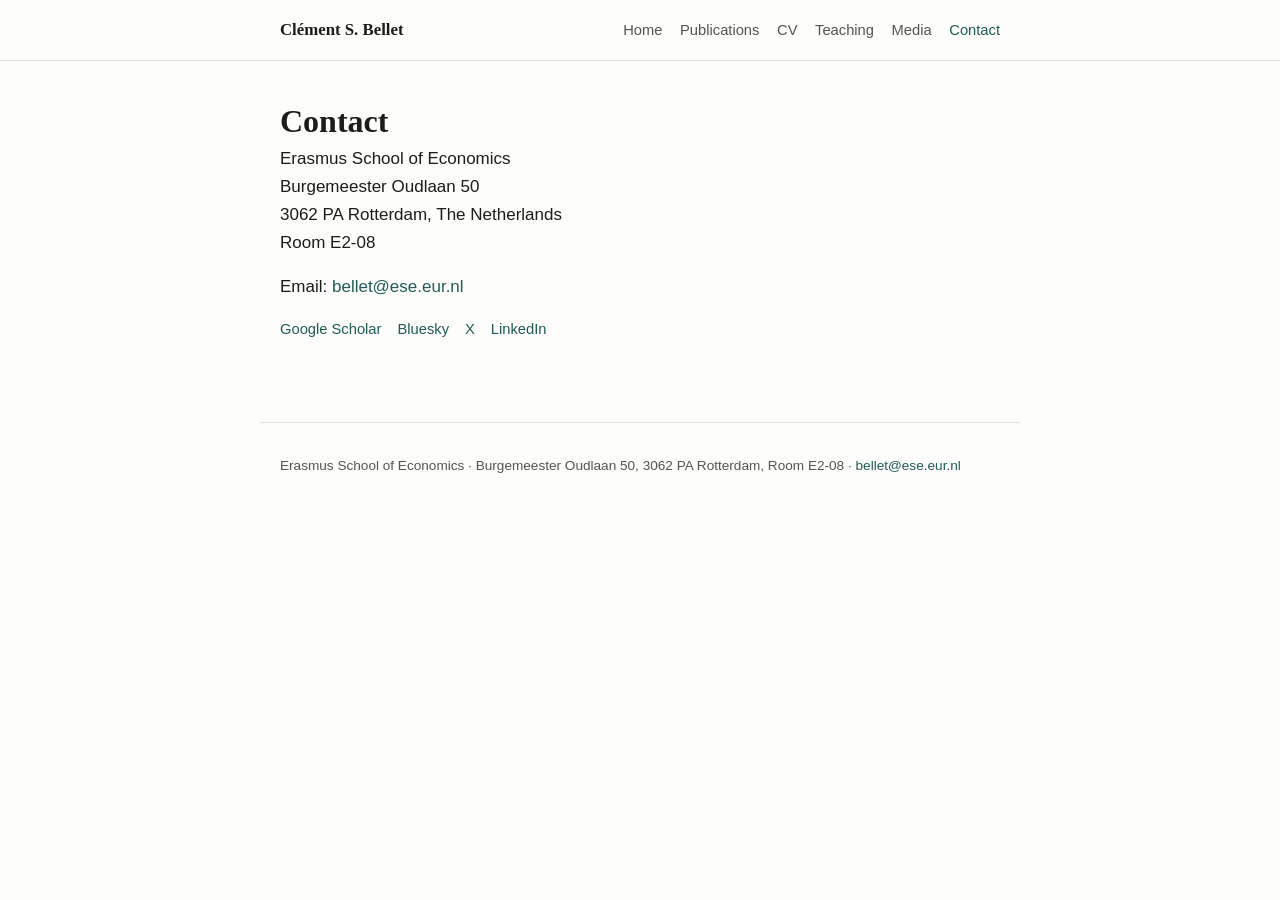
==== contact.html @ 181377c8 "Initial site" ====
<!doctype html>
<html lang="en">
<head>
<meta charset="utf-8">
<meta name="viewport" content="width=device-width, initial-scale=1">
<title>Contact · Clément S. Bellet</title>
<link rel="stylesheet" href="assets/css/style.css">
</head>
<body>

<header class="site-header">
  <nav class="nav">
    <a class="nav-name" href="index.html">Clément S. Bellet</a>
    <div class="nav-links">
      <a href="index.html">Home</a>
      <a href="publications.html">Publications</a>
      <a href="cv.html">CV</a>
      <a href="teaching.html">Teaching</a>
      <a href="media.html">Media</a>
      <a href="contact.html" class="active">Contact</a>
    </div>
  </nav>
</header>

<main>
  <h1>Contact</h1>

  <p>
    Erasmus School of Economics<br>
    Burgemeester Oudlaan 50<br>
    3062 PA Rotterdam, The Netherlands<br>
    Room E2-08
  </p>

  <p>Email: <a href="mailto:bellet@ese.eur.nl">bellet@ese.eur.nl</a></p>

  <div class="social-links">
    <a href="https://scholar.google.fr/citations?user=FyL0qRMAAAAJ&hl=fr">Google Scholar</a>
    <a href="https://bsky.app/profile/clement-s-bellet.bsky.social">Bluesky</a>
    <a href="https://twitter.com/bellet_clement">X</a>
    <a href="http://linkedin.com/in/clément-s-bellet-b0b84723">LinkedIn</a>
  </div>
</main>

<footer>
  Erasmus School of Economics · Burgemeester Oudlaan 50, 3062 PA Rotterdam, Room E2-08 · <a href="mailto:bellet@ese.eur.nl">bellet@ese.eur.nl</a>
</footer>

</body>
</html>
---- assets/css/style.css ----
/* ===== Base / theme tokens ===== */
:root {
  --bg: #fdfdfb;
  --bg-alt: #f4f3ef;
  --text: #1c1c1a;
  --text-muted: #55534d;
  --accent: #1f5c56;
  --border: #e3e1da;
  --serif: "Iowan Old Style", "Palatino Linotype", Palatino, Georgia, "Times New Roman", serif;
  --sans: -apple-system, BlinkMacSystemFont, "Segoe UI", Roboto, Helvetica, Arial, sans-serif;
  --max-width: 760px;
}

@media (prefers-color-scheme: dark) {
  :root {
    --bg: #16171a;
    --bg-alt: #1e2023;
    --text: #e8e6e1;
    --text-muted: #a8a59c;
    --accent: #6fbdb3;
    --border: #303236;
  }
}

* { box-sizing: border-box; }

html { scroll-behavior: smooth; }

body {
  margin: 0;
  background: var(--bg);
  color: var(--text);
  font-family: var(--sans);
  font-size: 17px;
  line-height: 1.65;
  -webkit-font-smoothing: antialiased;
}

a {
  color: var(--accent);
  text-decoration: none;
  border-bottom: 1px solid transparent;
}

a:hover { border-bottom-color: var(--accent); }

h1, h2, h3 {
  font-family: var(--serif);
  font-weight: 600;
  line-height: 1.25;
  color: var(--text);
}

h1 { font-size: 2rem; margin: 0 0 .25rem; }
h2 { font-size: 1.3rem; margin: 2.5rem 0 1rem; padding-bottom: .4rem; border-bottom: 1px solid var(--border); }
h3 { font-size: 1.05rem; margin: 0 0 .2rem; }

p { margin: 0 0 1rem; }

.site-header {
  border-bottom: 1px solid var(--border);
  background: var(--bg);
  position: sticky;
  top: 0;
  z-index: 10;
}

.nav {
  max-width: var(--max-width);
  margin: 0 auto;
  padding: 1rem 1.25rem;
  display: flex;
  align-items: baseline;
  justify-content: space-between;
  flex-wrap: wrap;
  gap: .5rem 1.25rem;
}

.nav-name {
  font-family: var(--serif);
  font-weight: 600;
  font-size: 1.05rem;
  color: var(--text);
  border: none;
}

.nav-links {
  display: flex;
  gap: 1.1rem;
  flex-wrap: wrap;
  font-size: .92rem;
}

.nav-links a {
  color: var(--text-muted);
  border: none;
}

.nav-links a.active,
.nav-links a:hover { color: var(--accent); }

main {
  max-width: var(--max-width);
  margin: 0 auto;
  padding: 2.5rem 1.25rem 5rem;
}

.hero {
  display: flex;
  gap: 1.75rem;
  align-items: flex-start;
  margin-bottom: 1.5rem;
}

.hero img {
  width: 180px;
  height: auto;
  border-radius: 6px;
  flex-shrink: 0;
}

.hero-text .title {
  color: var(--text-muted);
  font-size: .98rem;
  margin-bottom: .6rem;
}

.social-links {
  margin-top: .6rem;
  font-size: .92rem;
  display: flex;
  gap: 1rem;
  flex-wrap: wrap;
}

.pillars {
  display: grid;
  grid-template-columns: repeat(auto-fit, minmax(200px, 1fr));
  gap: 1.25rem;
  margin: 1.5rem 0;
}

.pillar h3 { color: var(--accent); }
.pillar p { color: var(--text-muted); font-size: .95rem; margin: 0; }

.entry { margin-bottom: 1.6rem; }
.entry .venue { color: var(--text-muted); font-size: .9rem; margin: .1rem 0 .4rem; }
.entry .abstract { font-size: .95rem; color: var(--text-muted); }

/* Short abstract that expands in place to the full abstract on click */
details.abstract summary {
  cursor: pointer;
  list-style: none;
}
details.abstract summary::-webkit-details-marker { display: none; }
details.abstract .more-hint {
  color: var(--accent);
  font-size: .85rem;
  margin-left: .4rem;
  white-space: nowrap;
}
details.abstract .more-hint::before { content: "more ▾"; }
details.abstract[open] .more-hint::before { content: "less ▴"; }
details.abstract p { margin: .6rem 0 0; }

/* Row below the abstract toggle: paper links + press coverage */
.entry-meta {
  display: flex;
  flex-wrap: wrap;
  align-items: baseline;
  font-size: .88rem;
  margin-top: .6rem;
}

.entry-meta > * + *::before {
  content: "·";
  color: var(--border);
  margin: 0 .7rem;
}

.entry-meta .note { font-style: italic; color: var(--text-muted); }

.entry-meta .coverage .meta-label { color: var(--text-muted); margin-right: .5rem; }
.entry-meta .coverage a { margin-right: .8rem; }
.entry-meta .coverage a:last-child { margin-right: 0; }

table.cv-table {
  width: 100%;
  border-collapse: collapse;
  font-size: .95rem;
  margin-bottom: 1.5rem;
}

table.cv-table td { padding: .35rem 0; vertical-align: top; }
table.cv-table td.year { color: var(--text-muted); white-space: nowrap; padding-right: 1.25rem; width: 6.5rem; }

.button {
  display: inline-block;
  padding: .5rem 1rem;
  border: 1px solid var(--accent);
  border-radius: 4px;
  color: var(--accent);
  font-size: .92rem;
  border-bottom: 1px solid var(--accent);
}

.button:hover { background: var(--accent); color: var(--bg); }

.button:disabled { opacity: .6; cursor: default; }

.hidden { display: none; }

.sr-only {
  position: absolute;
  width: 1px;
  height: 1px;
  padding: 0;
  margin: -1px;
  overflow: hidden;
  clip: rect(0, 0, 0, 0);
  white-space: nowrap;
  border: 0;
}

.cv-download-form {
  display: flex;
  gap: .6rem;
  flex-wrap: wrap;
  align-items: center;
  margin-bottom: .4rem;
}

.cv-download-form input[type="email"] {
  padding: .5rem .7rem;
  border: 1px solid var(--border);
  border-radius: 4px;
  background: var(--bg);
  color: var(--text);
  font-family: var(--sans);
  font-size: .92rem;
  min-width: 220px;
}

.cv-download-form input[type="email"]:focus {
  outline: none;
  border-color: var(--accent);
}

.cv-download-note {
  font-size: .82rem;
  color: var(--text-muted);
  margin: 0 0 1.5rem;
}

.media-item { margin-bottom: .9rem; font-size: .96rem; }
.media-item .outlet { font-weight: 600; }

footer {
  max-width: var(--max-width);
  margin: 0 auto;
  padding: 2rem 1.25rem 3rem;
  color: var(--text-muted);
  font-size: .85rem;
  border-top: 1px solid var(--border);
}

@media (max-width: 480px) {
  .hero { flex-direction: column; }
  .hero img { width: 130px; height: auto; }
}
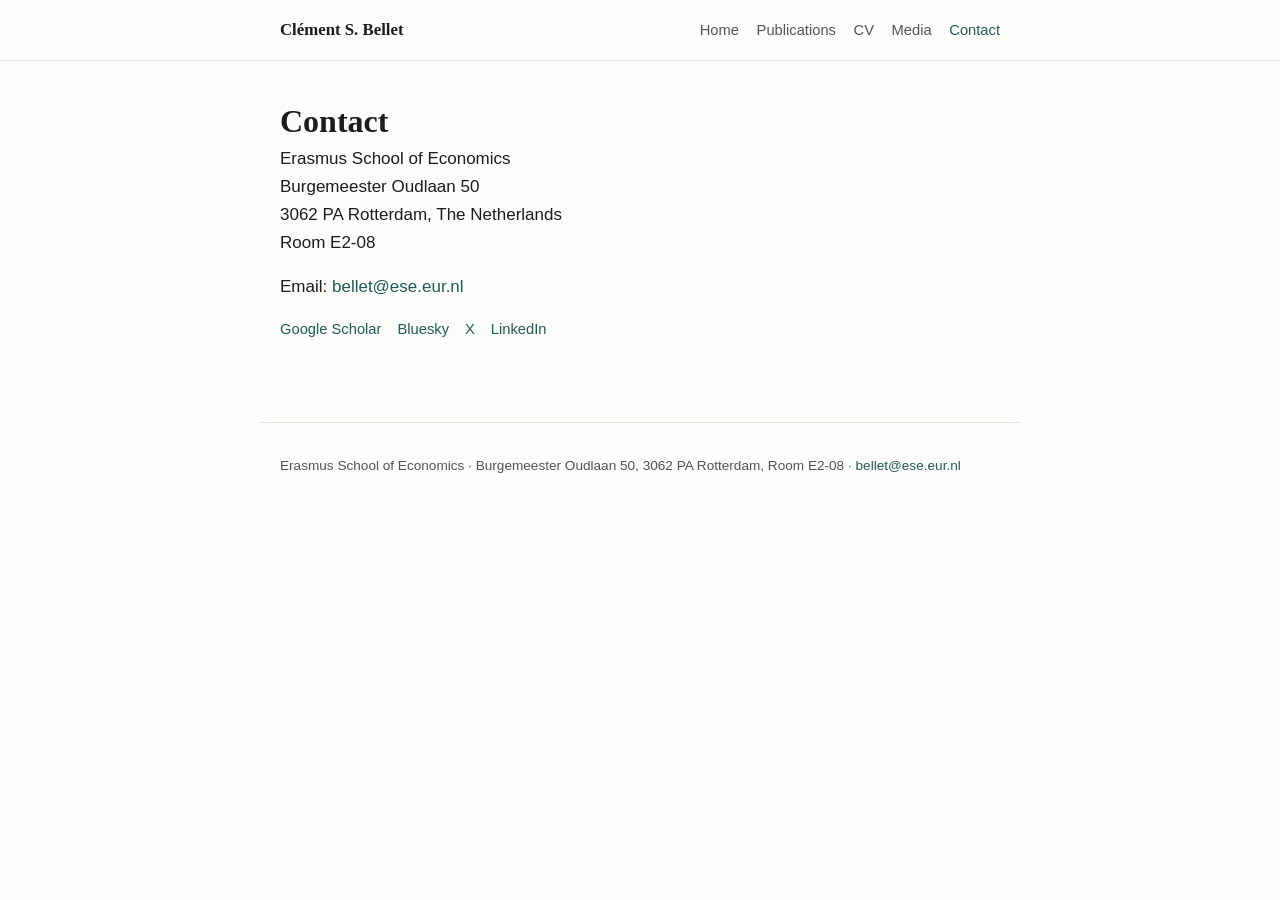
==== commit ca94c6c7: "Remove standalone Teaching page, add condensed teaching summary to CV" ====
--- a/contact.html
+++ b/contact.html
@@ -4,6 +4,7 @@
 <meta charset="utf-8">
 <meta name="viewport" content="width=device-width, initial-scale=1">
 <title>Contact · Clément S. Bellet</title>
+<meta name="description" content="Contact information for Clément S. Bellet, Erasmus School of Economics, Erasmus University Rotterdam.">
 <link rel="stylesheet" href="assets/css/style.css">
 </head>
 <body>
@@ -15,7 +16,6 @@
       <a href="index.html">Home</a>
       <a href="publications.html">Publications</a>
       <a href="cv.html">CV</a>
-      <a href="teaching.html">Teaching</a>
       <a href="media.html">Media</a>
       <a href="contact.html" class="active">Contact</a>
     </div>
--- a/assets/css/style.css
+++ b/assets/css/style.css
@@ -266,5 +266,5 @@
 
 @media (max-width: 480px) {
   .hero { flex-direction: column; }
-  .hero img { width: 130px; height: auto; }
-}
+  .hero img { width: 130px; height: auto; align-self: center; }
+}
